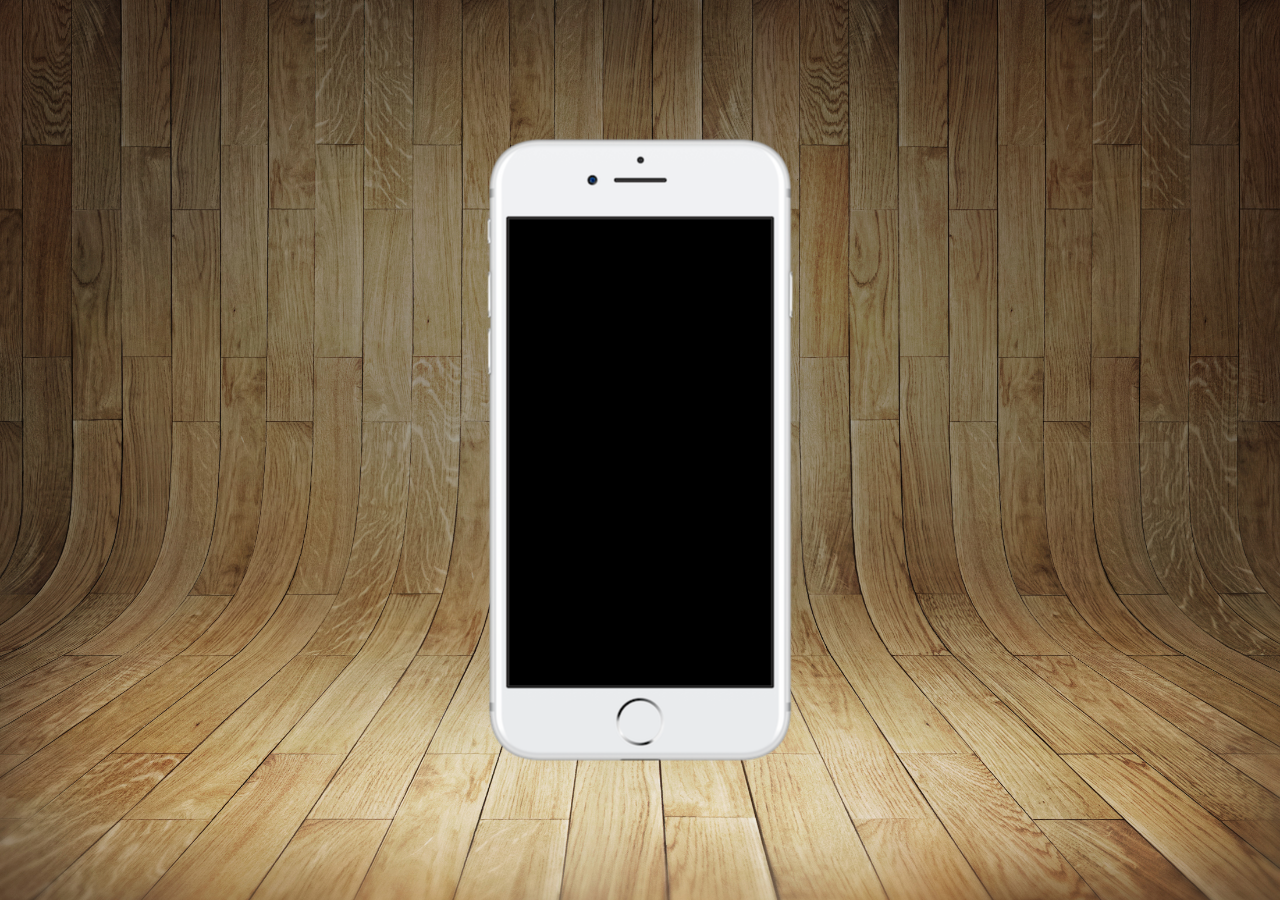
==== index.html @ a8c7968b "arrumando a base do celular/foto de fundo" ====
<!DOCTYPE html>
<html lang="pt-br">
<head>
    <meta charset="UTF-8">
    <meta name="viewport" content="width=device-width, initial-scale=1.0">
    <link rel="shortcut icon" href="favicon.ico" type="image/x-icon">
    <link rel="stylesheet" href="estilos/style.css">
    <title>Projetos Redes Sociais</title>
</head>
<body>
    <main>
        <section id="telefone">

        </section>
        <section id="redes-sociais">

        </section>
    </main>
</body>
</html>
---- estilos/style.css ----
@charset  "UTF-8";

* {
    margin: 0px;
    padding: 0px;
    font-family: Arial, Helvetica, sans-serif;
}

html, body {
    height: 100vh;
    width: 100vw;
    background-color: black;
}

body {
    background: url('../imagens/fundo-madeira.jpg') no-repeat top center;
    background-size: cover;
    background-attachment: fixed;
    
}

main {
    position: relative;
    height: 100vh;
}

section#telefone {
    position: absolute;
    top: 50%;
    left: 50%;
    transform: translate(-50%, -50%);

    height: 627px;
    width: 311px;
    background: url('../imagens/frame-iphone.png') no-repeat;
}
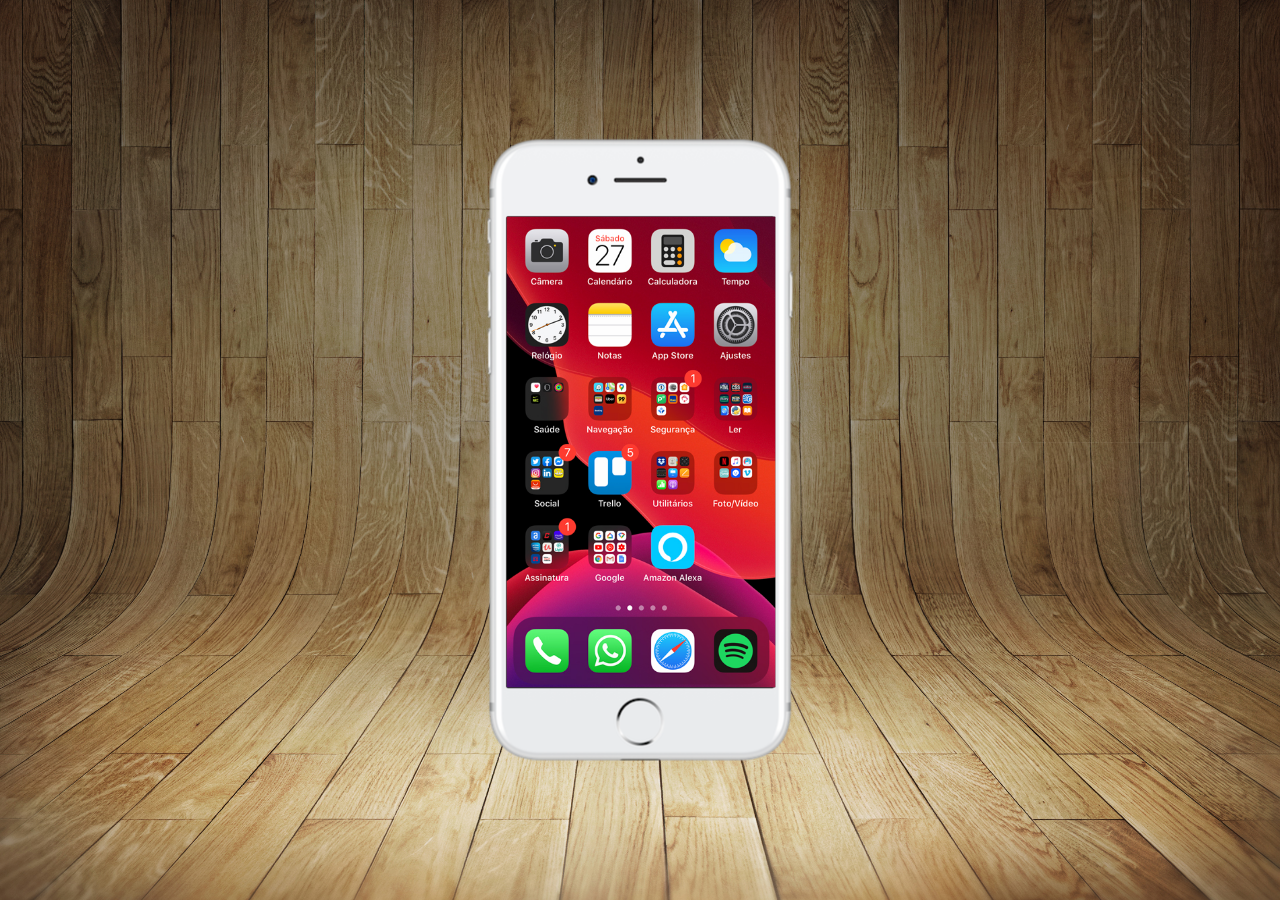
==== commit 40d5ef15: "arrumando a base do celular" ====
--- a/index.html
+++ b/index.html
@@ -10,7 +10,7 @@
 <body>
     <main>
         <section id="telefone">
-
+            <iframe src="home.html"  name="tela" id="tela" frameborder="0"></iframe>
         </section>
         <section id="redes-sociais">
 
--- a/estilos/style.css
+++ b/estilos/style.css
@@ -33,4 +33,12 @@
     height: 627px;
     width: 311px;
     background: url('../imagens/frame-iphone.png') no-repeat;
+}
+
+iframe#tela {
+    position: relative;
+    top: 80px;
+    left: 22px;
+    width: 269px;
+    height: 471px;
 }
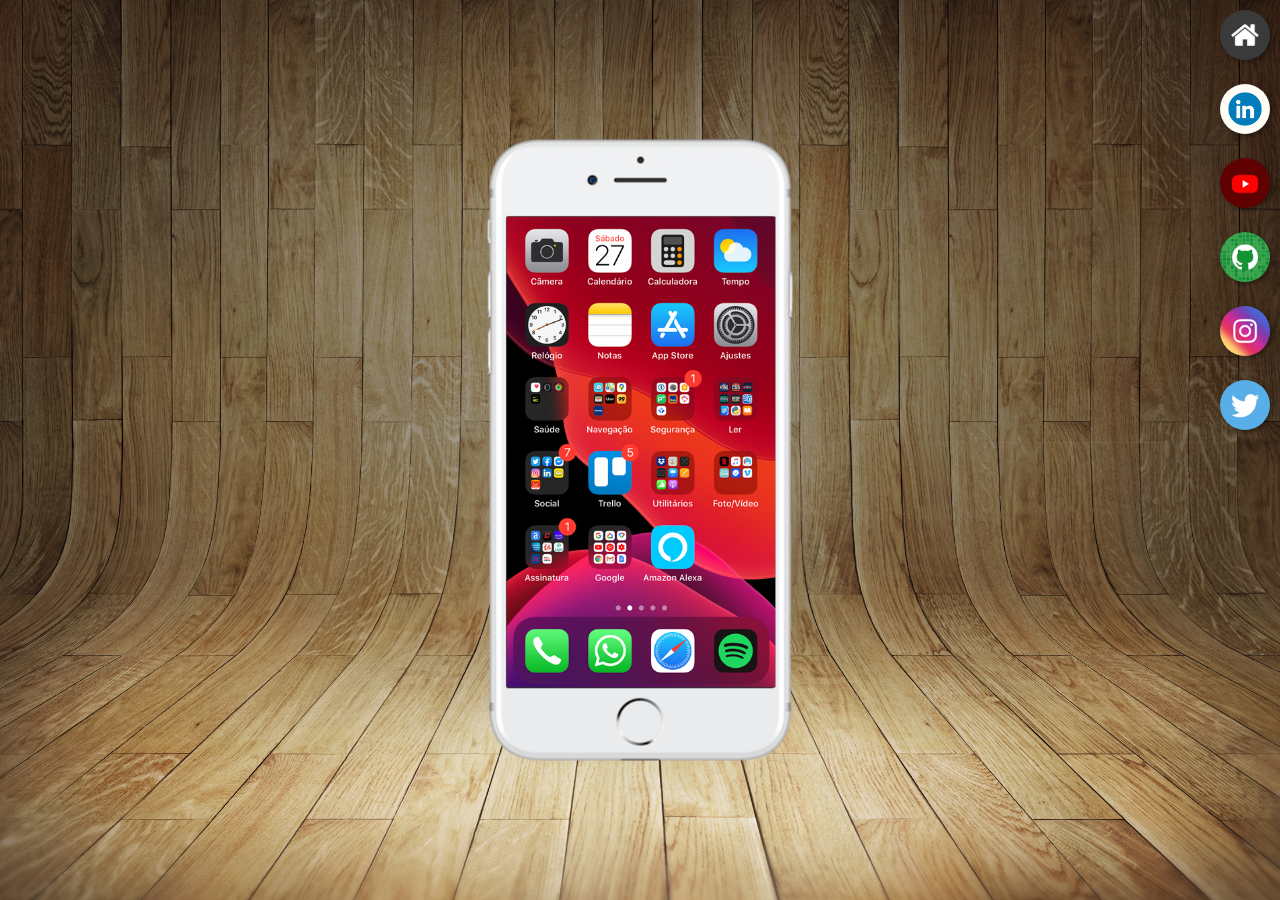
==== commit 81d27340: "deixando mais solido os botôes" ====
--- a/index.html
+++ b/index.html
@@ -10,11 +10,18 @@
 <body>
     <main>
         <section id="telefone">
-            <iframe src="home.html"  name="tela" id="tela" frameborder="0"></iframe>
+            <iframe src="home.html"  name="tela" id="tela" frameborder="0">
+                Seu navegador não é compativel com isso.
+            </iframe>
         </section>
         <section id="redes-sociais">
-
-        </section>
+            <a href="#" target="tela"><img src="imagens/logo-home.jpg" alt="Home"></a><br>
+            <a href="#" target="tela"><img src="imagens/logo-linkedin.jpg" alt="Linkedin"></a><br>
+            <a href="#" target="tela"><img src="imagens/logo-youtube.jpg" alt="Youtube"></a><br>
+            <a href="#" target="tela"><img src="imagens/logo-github.jpg" alt="Github"></a><br>
+            <a href="#" target="tela"><img src="imagens/logo-instagram.jpg" alt="Instagram"></a><br>
+            <a href="#" target="tela"><img src="imagens/logo-twitter.jpg" alt="Twitter"></a>
+        </section> 
     </main>
 </body>
 </html>
--- a/estilos/style.css
+++ b/estilos/style.css
@@ -41,4 +41,23 @@
     left: 22px;
     width: 269px;
     height: 471px;
+}
+
+section#redes-sociais {
+    text-align: right;
+}
+
+section#redes-sociais img {
+    width: 50px;
+    margin: 10px;
+    border-radius: 50%;
+    box-shadow: 2px 2px 5px rgba(0, 0, 0, 0.400);
+    box-sizing: border-box;
+}
+
+section#redes-sociais img:hover {
+    border: 2px solid rgba(255, 255, 255, 0.637);
+    transform: translate(-3px, -3px);
+    box-shadow: 5px 5px 10px rgba(0, 0, 0, 0.623);
+    transition: transform 0.3s border 0.5s;
 }
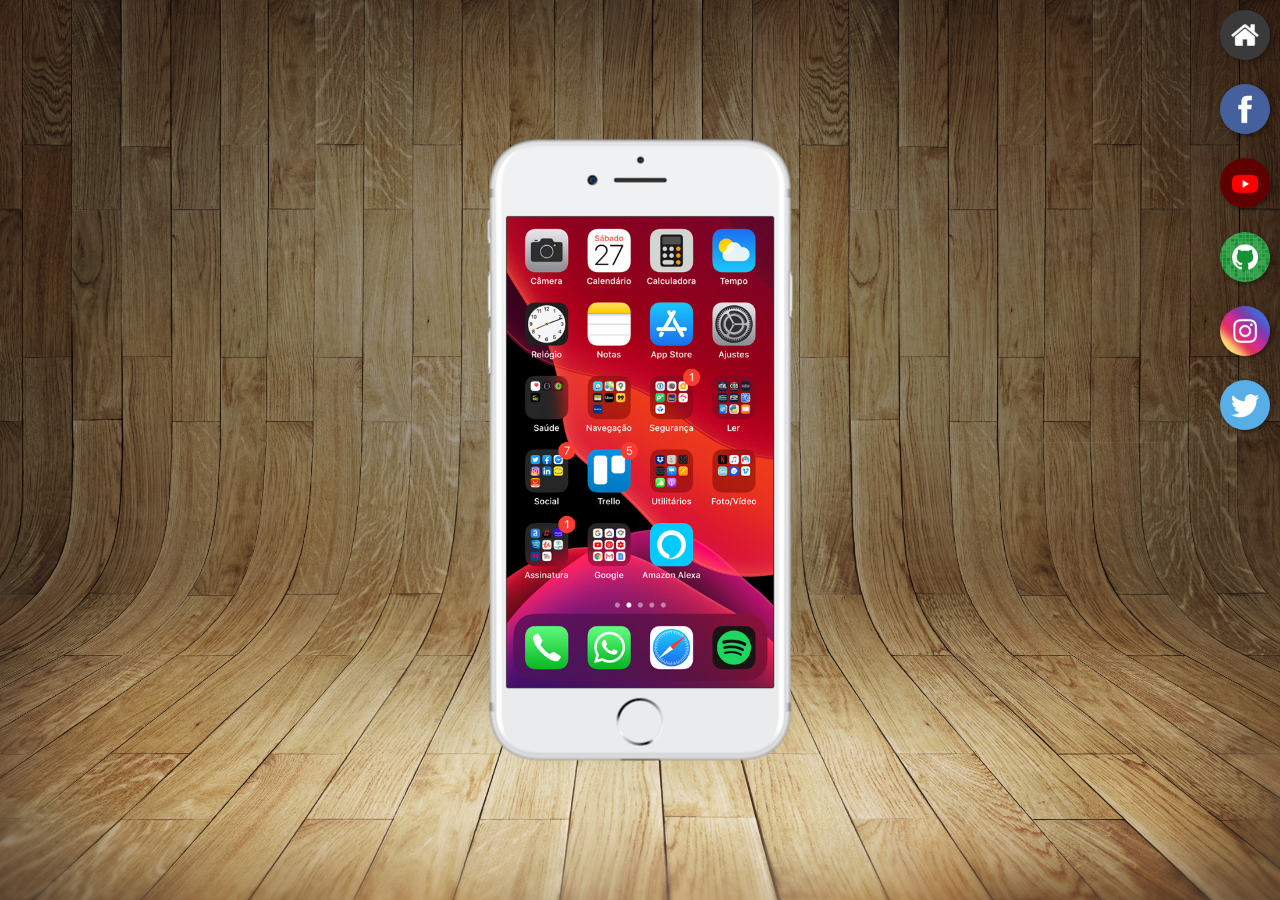
==== commit e3cc9a8b: "arrumando links das redes" ====
--- a/index.html
+++ b/index.html
@@ -15,12 +15,12 @@
             </iframe>
         </section>
         <section id="redes-sociais">
-            <a href="#" target="tela"><img src="imagens/logo-home.jpg" alt="Home"></a><br>
-            <a href="#" target="tela"><img src="imagens/logo-linkedin.jpg" alt="Linkedin"></a><br>
-            <a href="#" target="tela"><img src="imagens/logo-youtube.jpg" alt="Youtube"></a><br>
-            <a href="#" target="tela"><img src="imagens/logo-github.jpg" alt="Github"></a><br>
-            <a href="#" target="tela"><img src="imagens/logo-instagram.jpg" alt="Instagram"></a><br>
-            <a href="#" target="tela"><img src="imagens/logo-twitter.jpg" alt="Twitter"></a>
+            <a href="home.html" target="tela"><img src="imagens/logo-home.jpg" alt="Home"></a><br>
+            <a href="facebook.html" target="tela"><img src="imagens/logo-facebook.jpg" alt="Linkedin"></a><br>
+            <a href="youtube.html" target="tela"><img src="imagens/logo-youtube.jpg" alt="Youtube"></a><br>
+            <a href="github.html" target="tela"><img src="imagens/logo-github.jpg" alt="Github"></a><br>
+            <a href="instagram.html" target="tela"><img src="imagens/logo-instagram.jpg" alt="Instagram"></a><br>
+            <a href="twitter.html" target="tela"><img src="imagens/logo-twitter.jpg" alt="Twitter"></a>
         </section> 
     </main>
 </body>
--- a/estilos/style.css
+++ b/estilos/style.css
@@ -39,7 +39,7 @@
     position: relative;
     top: 80px;
     left: 22px;
-    width: 269px;
+    width: 267px;
     height: 471px;
 }
 
